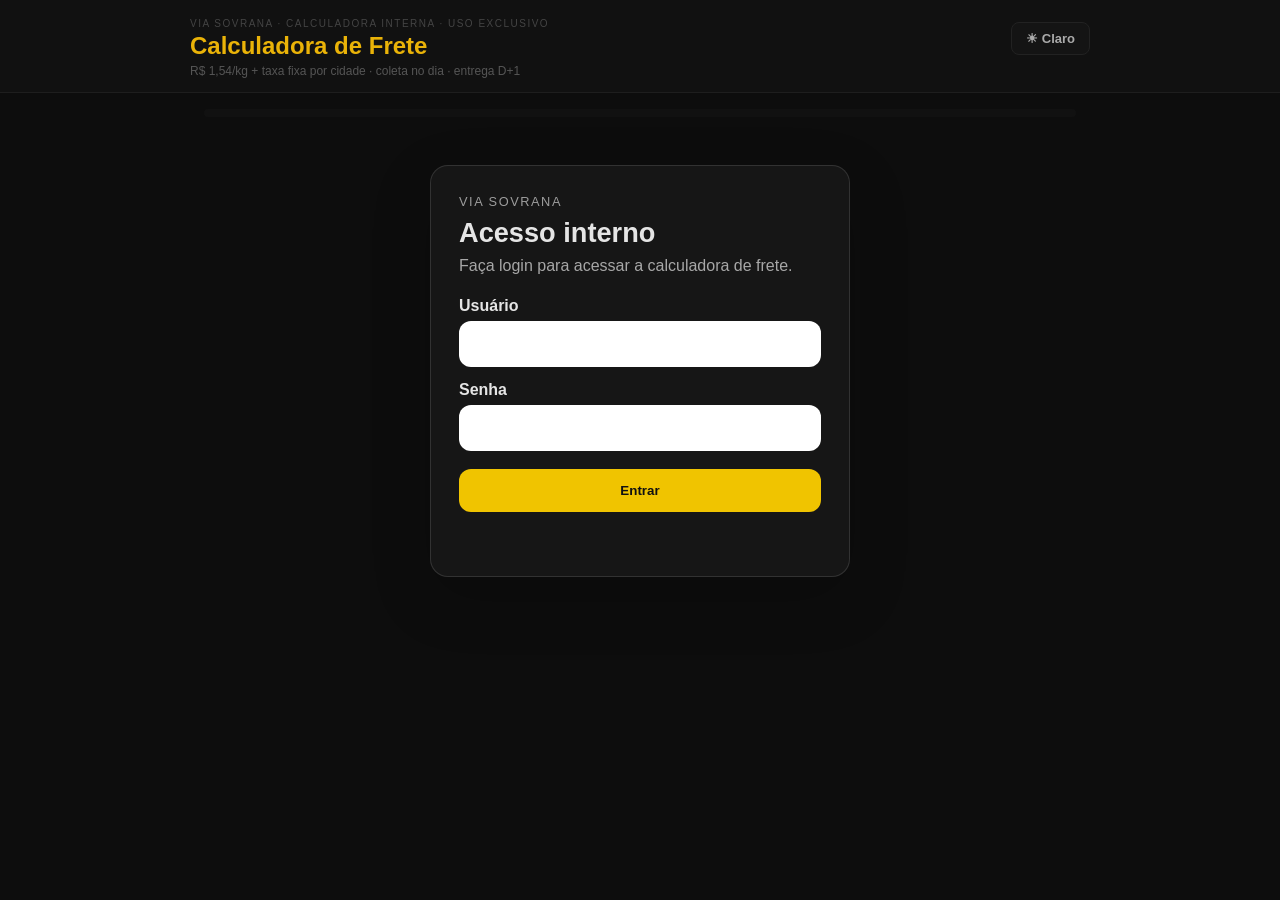
==== app-calc/index.html @ c580fa12 "refactor" ====
<!DOCTYPE html>
<html lang="pt-BR">
<head>
  <meta charset="UTF-8" />
  <meta name="viewport" content="width=device-width, initial-scale=1.0" />
  <title>Calculadora de Frete — Via Sovrana</title>
  <base href="/app-calc/">
  <link rel="stylesheet" href="css/styles.css" />
</head>
<body class="dark">

  <header class="header">
    <div class="header-inner">
      <div>
        <div class="header-meta">Via Sovrana · Calculadora Interna · Uso exclusivo</div>
        <h1 class="header-title">Calculadora de Frete</h1>
        <p class="header-sub">R$ 1,54/kg + taxa fixa por cidade · coleta no dia · entrega D+1</p>
      </div>
      <button class="theme-btn" id="themeBtn">☀ Claro</button>
    </div>
  </header>

  <div class="wrap">
    <!-- Abas geradas pelo App.js a partir de config/tabs.js -->
    <div class="tabs" id="tabs"></div>

    <!-- Conteúdo gerenciado pelo Router -->
    <div id="content"></div>
  </div>

  <script type="module" src="js/App.js?fix=20260624-1"></script>
</body>
</html>
---- app-calc/css/styles.css ----
/* ── RESET ───────────────────────────────────────────────────────────────── */
*, *::before, *::after { box-sizing: border-box; margin: 0; padding: 0; }

/* ── TEMAS ───────────────────────────────────────────────────────────────── */
body.dark {
  --bg:   #0d0d0d; --bgH: #111;    --bgC: #141414; --bgI: #111;
  --bd:   #1e1e1e; --bdM: #222;    --bdS: #1a1a1a;
  --tx:   #e5e5e5; --txM: #ccc;    --txS: #aaa;    --txF: #666; --txG: #555; --txT: #444;
  --ac:   #eab308; --acD: #a37b00; --tabC: #000;
}
body.lite {
  --bg:   #f4f4f5; --bgH: #ffffff; --bgC: #ffffff; --bgI: #f9f9f9;
  --bd:   #e4e4e7; --bdM: #d4d4d8; --bdS: #e4e4e7;
  --tx:   #111111; --txM: #333;    --txS: #555;    --txF: #777; --txG: #888; --txT: #aaa;
  --ac:   #d97706; --acD: #92400e; --tabC: #ffffff;
}

/* ── BASE ────────────────────────────────────────────────────────────────── */
body {
  font-family: sans-serif;
  background: var(--bg);
  color: var(--tx);
  min-height: 100vh;
  padding-bottom: 60px;
  transition: background .2s, color .2s;
}

/* ── HEADER ──────────────────────────────────────────────────────────────── */
.header {
  background: var(--bgH);
  border-bottom: 1px solid var(--bd);
  padding: 18px 20px 14px;
}
.header-inner {
  max-width: 900px;
  margin: 0 auto;
  display: flex;
  justify-content: space-between;
  align-items: flex-start;
}
.header-meta  { font-size: 10px; color: var(--txT); text-transform: uppercase; letter-spacing: .15em; margin-bottom: 3px; }
.header-title { font-size: 24px; font-weight: 800; color: var(--ac); }
.header-sub   { color: var(--txG); font-size: 12px; margin: 4px 0 0; }
.theme-btn {
  padding: 8px 14px; border-radius: 8px; border: 1px solid var(--bdM);
  background: var(--bgC); color: var(--txS); cursor: pointer;
  font-size: 13px; font-weight: 600; margin-top: 4px;
}

/* ── WRAP ────────────────────────────────────────────────────────────────── */
.wrap { max-width: 900px; margin: 0 auto; padding: 0 14px; }

/* ── TABS ────────────────────────────────────────────────────────────────── */
.tabs {
  display: flex; gap: 4px;
  margin: 16px 0 20px;
  background: var(--bgH);
  border-radius: 8px;
  padding: 4px;
  flex-wrap: wrap;
}
.tab-btn {
  flex: 1 1 auto;
  padding: 8px 6px;
  border-radius: 6px;
  border: none;
  cursor: pointer;
  font-size: 12px; font-weight: 600;
  background: transparent;
  color: var(--txG);
  transition: all .15s;
}
.tab-btn.active { background: var(--ac); color: var(--tabC); }

/* ── SEÇÃO ───────────────────────────────────────────────────────────────── */
.sec-head {
  display: flex; align-items: center; gap: 10px;
  margin-bottom: 12px;
}
.sec-title {
  font-size: 12px; font-weight: 700;
  color: var(--ac);
  text-transform: uppercase; letter-spacing: .1em;
  white-space: nowrap;
}
.sec-line  { flex: 1; height: 1px; background: var(--bdM); }
.sec-body  {
  background: var(--bgC);
  border: 1px solid var(--bd);
  border-radius: 8px;
  padding: 16px 16px 4px;
  margin-bottom: 22px;
}

/* ── GRIDS ───────────────────────────────────────────────────────────────── */
.grid2   { display: grid; grid-template-columns: 1fr 1fr;             gap: 16px; }
.grid4   { display: grid; grid-template-columns: 1fr 1fr 1fr 1fr;     gap: 8px;  }
.grid5   { display: grid; grid-template-columns: 1fr 1fr 1fr 1fr 1fr; gap: 10px; }
.grid2x2 { display: grid; grid-template-columns: 1fr 1fr;             gap: 8px;  }

/* ── BOTÕES CIDADE / ZONA ────────────────────────────────────────────────── */
.city-btn {
  padding: 8px; border-radius: 6px;
  border: 1px solid var(--bdM);
  background: var(--bgI); color: var(--txG);
  cursor: pointer; font-size: 11px; font-weight: 600;
  text-align: left; transition: all .15s; width: 100%;
}
.city-btn .sub { font-size: 10px; margin-top: 2px; color: var(--txT); }
.city-btn.active {
  border-color: var(--ac);
  background: color-mix(in srgb, var(--ac) 13%, transparent);
  color: var(--ac);
}
.city-btn.active .sub { color: var(--acD); }

/* ── INPUT NUMÉRICO ──────────────────────────────────────────────────────── */
.num-wrap  { margin-bottom: 16px; }
.num-row   { display: flex; justify-content: space-between; align-items: center; margin-bottom: 6px; }
.num-label { color: var(--txG); font-size: 11px; text-transform: uppercase; letter-spacing: .06em; }
.num-hint  { color: var(--txT); font-size: 10px; margin-left: 8px; }
.num-input {
  width: 100%;
  background: var(--bgI); border: 1px solid var(--bdM); border-radius: 6px;
  color: var(--tx);
  padding: 8px 12px;
  font-size: 14px; font-weight: 600; font-family: monospace;
  text-align: right;
}
.num-input:focus { outline: none; border-color: var(--ac); }

/* ── STAT CARD ───────────────────────────────────────────────────────────── */
.stat-card   { background: var(--bgC); border: 1px solid var(--bd); border-radius: 8px; padding: 12px; }
.stat-label  { font-size: 10px; color: var(--txG); text-transform: uppercase; margin-bottom: 4px; }
.stat-val    { font-family: monospace; font-size: 16px; font-weight: 700; }

/* ── DRE CARD ────────────────────────────────────────────────────────────── */
.dre-card {
  background: var(--bgC);
  border: 1px solid var(--bd);
  border-radius: 8px;
  padding: 14px 16px;
  margin-bottom: 14px;
}
.dre-card-title {
  font-size: 10px; color: var(--txT);
  text-transform: uppercase; letter-spacing: .1em;
  margin-bottom: 10px;
}
.dre-row   { display: flex; justify-content: space-between; padding: 7px 0; border-bottom: 1px solid var(--bdS); }
.dre-label { color: var(--txF); font-size: 12px; }
.dre-val   { font-family: monospace; font-size: 12px; }
.dre-val.bold { font-size: 14px; font-weight: 700; }

/* ── RESULT BOX ──────────────────────────────────────────────────────────── */
.result-box {
  background: var(--bgC);
  border: 1px solid color-mix(in srgb, var(--ac) 27%, transparent);
  border-radius: 10px;
  padding: 20px;
  margin-bottom: 14px;
}
.result-label  { font-size: 11px; color: var(--txG); text-transform: uppercase; letter-spacing: .1em; margin-bottom: 6px; }
.result-price  { font-size: 52px; font-weight: 800; font-family: monospace; color: var(--ac); line-height: 1; }
.result-placeholder {
  height: 200px;
  display: flex; flex-direction: column;
  align-items: center; justify-content: center;
  gap: 12px;
  background: var(--bgC); border: 1px dashed var(--bdM); border-radius: 10px;
}
.placeholder-icon { font-size: 32px; color: var(--txT); }
.placeholder-text { font-size: 13px; color: var(--txG); }

/* ── ZONE DESC ───────────────────────────────────────────────────────────── */
.zone-desc { font-size: 11px; color: var(--txT); padding: 6px 0 2px; }

/* ── ADD TO DAY BTN ──────────────────────────────────────────────────────── */
.add-to-day-btn {
  width: 100%; margin-top: 14px; padding: 10px;
  background: transparent;
  border: 1px solid color-mix(in srgb, var(--ac) 45%, transparent);
  border-radius: 8px;
  color: var(--ac); cursor: pointer; font-size: 13px;
}
.add-to-day-btn:hover { background: color-mix(in srgb, var(--ac) 8%, transparent); }

/* ── CLIENTE ROW (Simular Dia) ───────────────────────────────────────────── */
.cliente-row {
  background: var(--bgC);
  border: 1px solid var(--bd);
  border-radius: 8px;
  padding: 14px 16px;
  margin-bottom: 10px;
}
.cliente-grid {
  display: grid;
  grid-template-columns: 1fr 1fr 1fr auto;
  gap: 10px;
  align-items: center;
}
.field-label { font-size: 10px; color: var(--txG); text-transform: uppercase; margin-bottom: 6px; }
select, .cliente-grid input {
  width: 100%;
  background: var(--bgI); border: 1px solid var(--bdM); border-radius: 6px;
  color: var(--tx);
  padding: 7px 10px; font-size: 12px; cursor: pointer;
}
.rem-btn {
  background: transparent; border: 1px solid var(--bdM);
  border-radius: 6px; color: var(--txG); cursor: pointer;
  padding: 7px 12px; font-size: 14px; margin-top: 20px;
}
.cliente-footer {
  display: flex; gap: 16px;
  margin-top: 12px; padding-top: 10px;
  border-top: 1px solid var(--bd);
  flex-wrap: wrap; align-items: center;
}

/* ── BOTÕES DE AÇÃO ──────────────────────────────────────────────────────── */
.add-btn {
  width: 100%; padding: 10px;
  background: transparent;
  border: 1px dashed var(--bdM);
  border-radius: 8px;
  color: var(--txG); cursor: pointer; font-size: 13px;
  margin-top: 8px;
}
.calc-day-btn {
  width: 100%; padding: 11px;
  background: color-mix(in srgb, var(--ac) 12%, transparent);
  border: 1px solid color-mix(in srgb, var(--ac) 40%, transparent);
  border-radius: 8px;
  color: var(--ac); cursor: pointer; font-size: 13px; font-weight: 700;
  margin-top: 12px;
}
.calc-day-btn:hover { background: color-mix(in srgb, var(--ac) 20%, transparent); }

/* ── WARN ────────────────────────────────────────────────────────────────── */
.warn {
  margin-top: 14px; padding: 12px 16px;
  background: rgba(251,146,60,.08);
  border: 1px solid rgba(251,146,60,.3);
  border-radius: 8px;
  font-size: 12px; color: #fb923c;
}

/* ── TABELA DE PREÇOS ────────────────────────────────────────────────────── */
.tabela-formula {
  margin-bottom: 16px; padding: 10px 14px;
  background: var(--bgC); border: 1px solid var(--bd);
  border-radius: 8px; font-size: 12px; color: var(--txF);
}
.tabela-cidade { margin-bottom: 24px; }
.tabela-cidade-head {
  display: flex; align-items: center; gap: 12px;
  margin-bottom: 10px;
}
.tabela-cidade-label { font-size: 13px; font-weight: 700; color: var(--ac); }
.tabela-cidade-km    { font-size: 11px; color: var(--txG); }
.tabela-cidade-taxa  { font-size: 11px; color: #60a5fa; }
.tabela-wrap { background: var(--bgH); border: 1px solid var(--bd); border-radius: 8px; overflow: hidden; }
.tabela-zona-taxa { color: var(--txT); font-size: 10px; margin-left: 8px; }

table  { width: 100%; border-collapse: collapse; font-size: 12px; }
th     { padding: 9px 12px; text-align: left; color: var(--txG); font-weight: 600; font-size: 11px; border-bottom: 1px solid var(--bd); background: var(--bgC); }
th:not(:first-child) { text-align: right; }
td     { padding: 9px 12px; border-bottom: 1px solid var(--bd); }
td:not(:first-child) { text-align: right; font-family: monospace; color: var(--txM); }
tr:nth-child(even) td { background: color-mix(in srgb, var(--bdS) 30%, transparent); }

/* ── PROPOSTA ────────────────────────────────────────────────────────────── */
.verdict-box { border-radius: 10px; padding: 18px 20px; margin-bottom: 16px; }
.verdict-icon {
  width: 36px; height: 36px; border-radius: 50%;
  display: flex; align-items: center; justify-content: center;
  font-size: 18px; font-weight: 800;
}
.ref-row {
  display: flex; justify-content: space-between; align-items: center;
  padding: 8px 0; border-bottom: 1px solid var(--bdS);
}
.ref-row-label { color: var(--txS); font-size: 11px; }
.ref-row-hint  { color: var(--txT); font-size: 10px; }
.contra-box    { margin-top: 12px; padding: 12px 14px; border-radius: 6px; background: color-mix(in srgb, var(--ac) 7%, transparent); border: 1px solid color-mix(in srgb, var(--ac) 20%, transparent); }
.contra-label  { font-size: 10px; text-transform: uppercase; margin-bottom: 4px; color: var(--acD); }
.contra-val    { font-family: monospace; font-size: 20px; font-weight: 800; color: var(--ac); }

/* ── CUSTOS ──────────────────────────────────────────────────────────────── */
.custo-total-card {
  background: color-mix(in srgb, var(--ac) 7%, transparent);
  border: 1px solid var(--ac);
  border-radius: 10px;
  padding: 18px 20px;
  margin-bottom: 20px;
}
.custo-total-label { font-size: 11px; color: var(--acD); text-transform: uppercase; letter-spacing: .1em; margin-bottom: 4px; }
.custo-total-val   { font-family: monospace; font-size: 42px; font-weight: 800; color: var(--ac); line-height: 1; }
.custo-total-sub   { font-size: 12px; color: var(--txF); margin-top: 6px; }

/* ── SKELETON / ERRO ─────────────────────────────────────────────────────── */
.skeleton-wrap { padding: 16px 0; }
.skeleton-line {
  height: 14px; border-radius: 6px;
  background: color-mix(in srgb, var(--bdM) 60%, transparent);
  margin-bottom: 10px;
  animation: pulse 1.4s ease-in-out infinite;
}
.skeleton-line:nth-child(2) { width: 80%; }
.skeleton-line:nth-child(3) { width: 60%; }
@keyframes pulse {
  0%, 100% { opacity: 1; }
  50%       { opacity: .4; }
}
.error-box {
  padding: 12px 16px; border-radius: 8px;
  background: rgba(248,113,113,.08);
  border: 1px solid rgba(248,113,113,.3);
  color: #f87171; font-size: 12px;
  margin-bottom: 14px;
}

/* ── NOTA DE FÓRMULA ─────────────────────────────────────────────────────── */
.formula-note {
  margin-top: 14px; padding: 12px 16px;
  background: color-mix(in srgb, var(--ac) 5%, transparent);
  border: 1px solid color-mix(in srgb, var(--ac) 13%, transparent);
  border-radius: 8px;
  font-size: 11px; color: var(--txG); line-height: 1.8;
}

/* ── RESPONSIVO ──────────────────────────────────────────────────────────── */
@media (max-width: 640px) {
  .grid2           { grid-template-columns: 1fr; }
  .grid5           { grid-template-columns: 1fr 1fr; }
  .cliente-grid    { grid-template-columns: 1fr 1fr; }
  .result-price    { font-size: 36px; }
  .custo-total-val { font-size: 30px; }
  .grid4           { grid-template-columns: 1fr 1fr; }
  table            { font-size: 10px; }
  th, td           { padding: 7px 8px; }
}
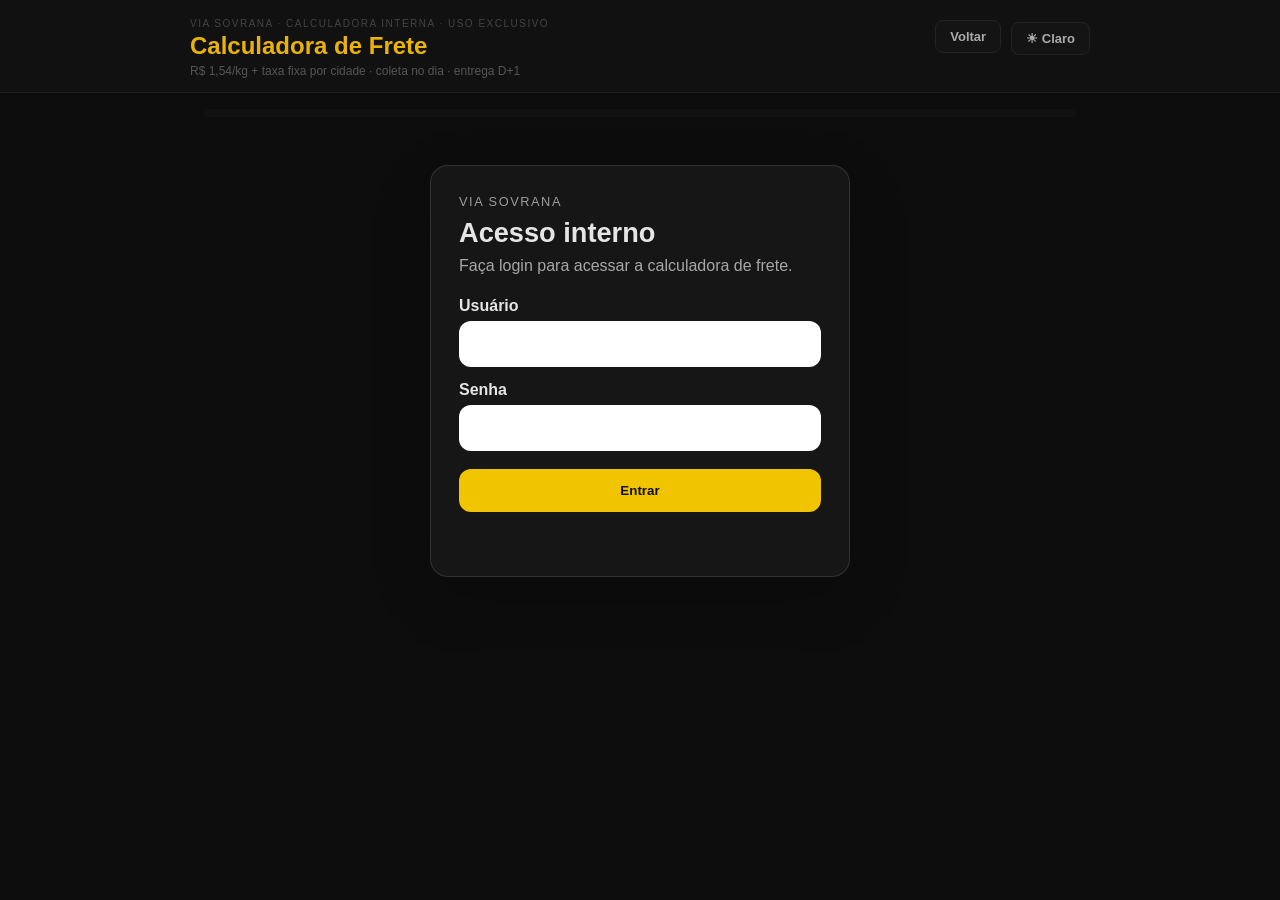
==== commit d7fad825: "novos botoes" ====
--- a/app-calc/index.html
+++ b/app-calc/index.html
@@ -16,7 +16,10 @@
         <h1 class="header-title">Calculadora de Frete</h1>
         <p class="header-sub">R$ 1,54/kg + taxa fixa por cidade · coleta no dia · entrega D+1</p>
       </div>
-      <button class="theme-btn" id="themeBtn">☀ Claro</button>
+      <div class="header-actions">
+        <a class="back-btn" href="../">Voltar</a>
+        <button class="theme-btn" id="themeBtn">☀ Claro</button>
+      </div>
     </div>
   </header>
 
--- a/app-calc/css/styles.css
+++ b/app-calc/css/styles.css
@@ -41,6 +41,23 @@
 .header-meta  { font-size: 10px; color: var(--txT); text-transform: uppercase; letter-spacing: .15em; margin-bottom: 3px; }
 .header-title { font-size: 24px; font-weight: 800; color: var(--ac); }
 .header-sub   { color: var(--txG); font-size: 12px; margin: 4px 0 0; }
+.header-actions { display: flex; align-items: center; gap: 10px; }
+.back-btn {
+  display: inline-flex;
+  align-items: center;
+  justify-content: center;
+  padding: 8px 14px;
+  border-radius: 8px;
+  border: 1px solid var(--bdM);
+  background: var(--bgC);
+  color: var(--txS);
+  text-decoration: none;
+  font-size: 13px;
+  font-weight: 600;
+}
+.back-btn:hover {
+  background: var(--bdM);
+}
 .theme-btn {
   padding: 8px 14px; border-radius: 8px; border: 1px solid var(--bdM);
   background: var(--bgC); color: var(--txS); cursor: pointer;
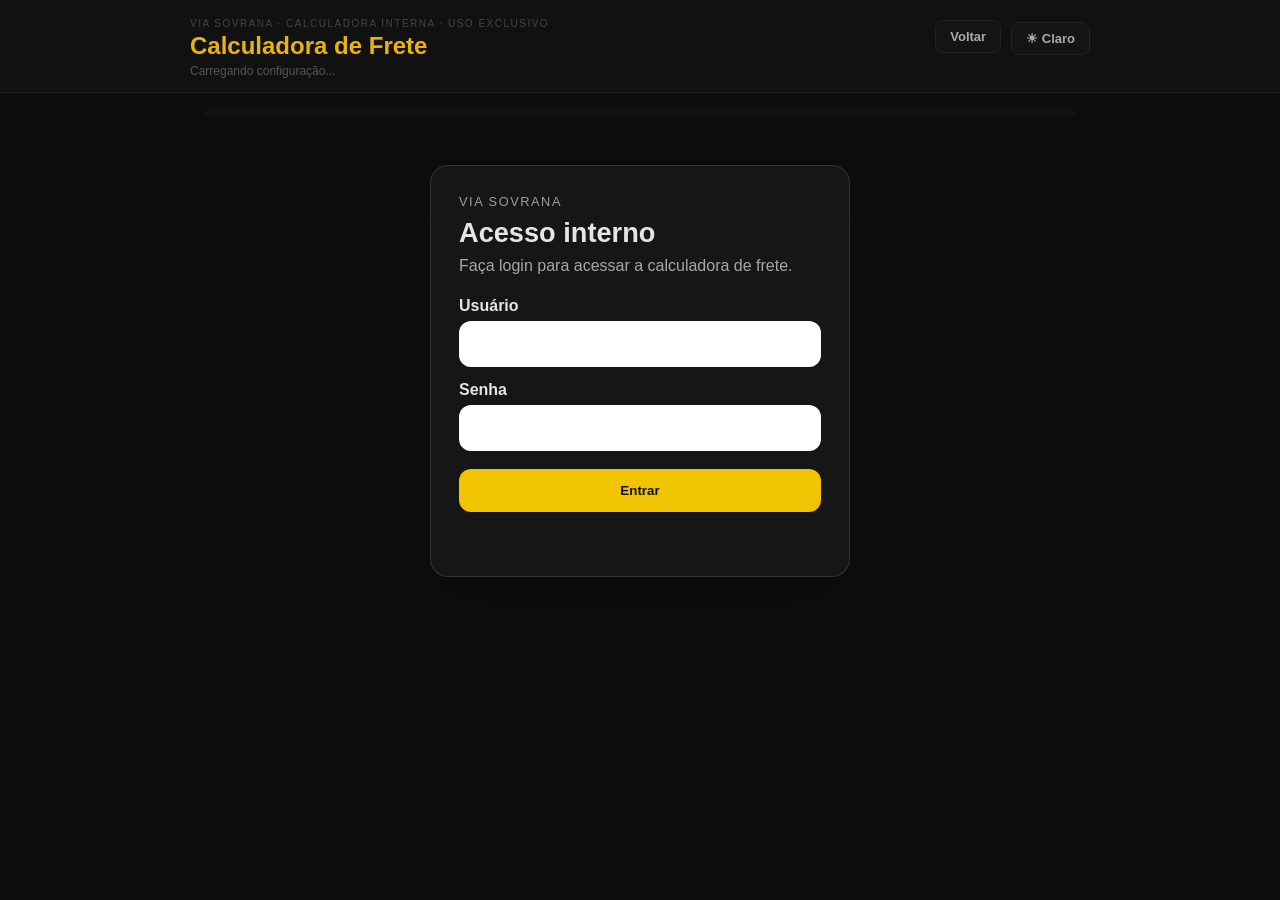
==== commit a6f9330e: "Dynamic data" ====
--- a/app-calc/index.html
+++ b/app-calc/index.html
@@ -14,7 +14,7 @@
       <div>
         <div class="header-meta">Via Sovrana · Calculadora Interna · Uso exclusivo</div>
         <h1 class="header-title">Calculadora de Frete</h1>
-        <p class="header-sub">R$ 1,54/kg + taxa fixa por cidade · coleta no dia · entrega D+1</p>
+        <p class="header-sub" id="headerSub">Carregando configuração...</p>
       </div>
       <div class="header-actions">
         <a class="back-btn" href="../">Voltar</a>
--- a/app-calc/css/styles.css
+++ b/app-calc/css/styles.css
@@ -358,3 +358,73 @@
   table            { font-size: 10px; }
   th, td           { padding: 7px 8px; }
 }
+
+
+.cost-grid-compact {
+  display: grid;
+  grid-template-columns: repeat(3, 1fr);
+  gap: 10px;
+  margin-bottom: 12px;
+}
+
+.cost-field {
+  display: block;
+  background: var(--bgI);
+  border: 1px solid var(--bdM);
+  border-radius: 8px;
+  padding: 8px;
+}
+
+.cost-label {
+  display: block;
+  font-size: 10px;
+  color: var(--txG);
+  text-transform: uppercase;
+  letter-spacing: .06em;
+  margin-bottom: 5px;
+}
+
+.cost-input {
+  padding: 6px 8px;
+  font-size: 13px;
+}
+
+.cost-hint {
+  display: block;
+  font-size: 10px;
+  color: var(--txT);
+  margin-top: 4px;
+}
+
+.cost-actions {
+  display: flex;
+  align-items: center;
+  gap: 12px;
+  margin-top: 8px;
+}
+
+.cost-save-btn {
+  width: auto;
+  min-width: 190px;
+  margin-top: 0;
+}
+
+.cost-status {
+  font-size: 11px;
+  color: var(--txG);
+}
+
+@media (max-width: 640px) {
+  .cost-grid-compact {
+    grid-template-columns: repeat(2, 1fr);
+  }
+
+  .cost-actions {
+    flex-direction: column;
+    align-items: stretch;
+  }
+
+  .cost-save-btn {
+    width: 100%;
+  }
+}
